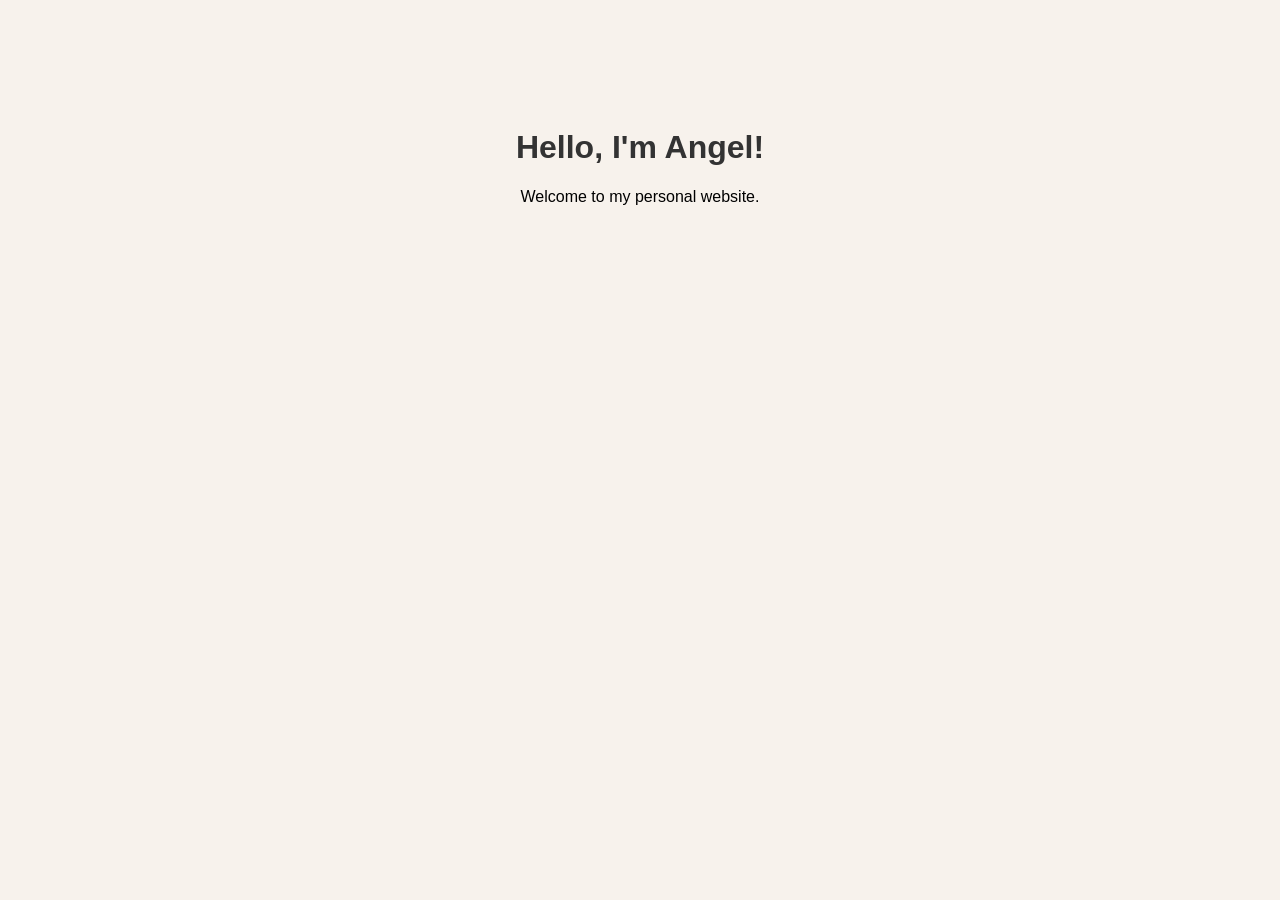
==== index.html @ fdb15718 "Initial website upload" ====
<!DOCTYPE html>
<html>
<head>
    <title>My Personal Website</title>
    <link rel="stylesheet" href="style.css">
</head>
<body>

    <h1>Hello, I'm Angel!</h1>
    <p>Welcome to my personal website.</p>

</body>
</html>
---- style.css ----
body {
    background-color: #f7f2ec;
    font-family: Arial, sans-serif;
    text-align: center;
    padding-top: 100px;
}

h1 {
    color: #333;
}
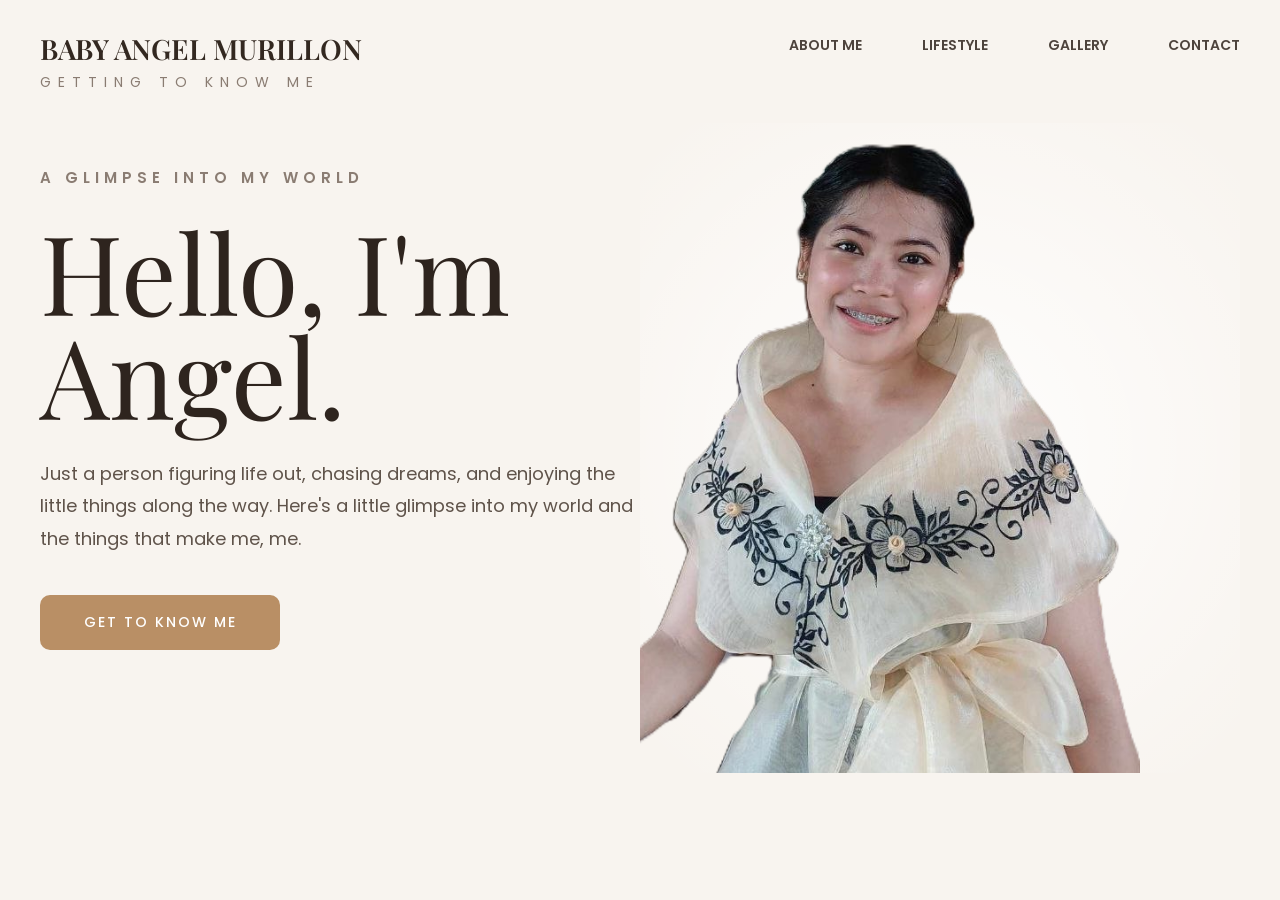
==== commit 73fb65f3: "Complete personal website" ====
--- a/index.html
+++ b/index.html
@@ -3,11 +3,50 @@
 <head>
     <title>My Personal Website</title>
     <link rel="stylesheet" href="style.css">
+    <link href="https://fonts.googleapis.com/css2?family=Playfair+Display:wght@400;500;600;700&family=Poppins:wght@300;400;500;600&display=swap" rel="stylesheet">
 </head>
 <body>
 
-    <h1>Hello, I'm Angel!</h1>
-    <p>Welcome to my personal website.</p>
+    <header>
 
-</body>
-</html>+    <div class="logo">
+        <h2>BABY ANGEL MURILLON</h2>
+        <p>GETTING TO KNOW ME</p>
+    </div>
+
+    <nav>
+    <a href="aboutme.html">ABOUT ME</a>
+    <a href="lifestyle.html">LIFESTYLE</a>
+    <a href="gallery.html">GALLERY</a>
+    <a href="contact.html">CONTACT</a>
+</nav>
+</header>
+
+    <section class="hero">
+
+        <div class="hero-text">
+
+            <span>A GLIMPSE INTO MY WORLD</span>
+
+            <h1>Hello, I'm Angel.</h1>
+
+            <p>
+                Just a person figuring life out, chasing dreams, and
+                enjoying the little things along the way. Here's a little
+                glimpse into my world and the things that make me, me.
+            </p>
+
+            <a href="about.html" class="hero-btn">
+                GET TO KNOW ME
+            </a>
+
+        </div>
+        <div class="hero-image">
+    <img src="Images/Angel.png" alt="Angel">
+</div>
+
+    </section>
+    
+    
+
+</body>
--- a/style.css
+++ b/style.css
@@ -1,10 +1,389 @@
-body {
-    background-color: #f7f2ec;
-    font-family: Arial, sans-serif;
-    text-align: center;
-    padding-top: 100px;
-}
-
-h1 {
-    color: #333;
-}+:root{
+    --bg-main: #F8F4EF;
+    --heading: #2E241E;
+    --logo: #332820;
+    --nav: #4D433C;
+    --body: #5F534A;
+    --label: #8A7C72;
+    --button: #B98F65;
+    --button-text: #FFFFFF;
+}
+
+*{
+    margin:0;
+    padding:0;
+    box-sizing:border-box;
+}
+body{
+    background: var(--bg-main);
+    font-family: 'Poppins', sans-serif;
+    width:100%;
+    overflow-x:hidden;
+}
+.logo h2{
+    font-family: 'Playfair Display', serif;
+    color: var(--logo);
+    font-size:28px;
+    font-weight:600;
+    
+}
+
+.logo p{
+    color: var(--label);
+    letter-spacing: 7px;
+    font-size:14px;
+    margin-top:5px;
+}
+
+.hero-text span{
+    color: var(--label);
+    letter-spacing: 5px;
+    font-weight: 600;
+    display:block;
+    margin-bottom:30px;
+    font-size:15px;
+}
+
+.hero-text h1{
+    font-family:'Playfair Display', serif;
+    color:var(--heading);
+    font-size:110px;
+    font-weight:400;
+    line-height:0.95;
+    margin-bottom:30px;
+}
+
+header{
+    display:flex;
+    justify-content:space-between;
+    align-items:flex-start;
+    padding:30px 40px;
+}
+
+nav{
+    display:flex;
+    gap:60px;
+    margin-top:5px;
+}
+
+nav a{
+    text-decoration:none;
+    color:var(--nav);
+    font-family:'Poppins', sans-serif;
+    font-weight:600;
+    font-size:14px;
+}
+.hero{
+    display:flex;
+    justify-content:space-between;
+    align-items:center;
+    padding:0 40px;
+    max-width:1400px;
+    margin:auto;
+}
+
+.hero-text{
+    max-width:600px;
+    margin-top:-80px;
+}
+.hero-text p{
+    width:600px;
+    color:var(--body);
+    font-size:18px;
+    line-height:1.8;
+    margin-bottom:40px;
+}
+
+.hero-btn{
+    width:240px;
+    height:55px;
+    border:none;
+    border-radius:10px;
+    background:#B98F65;
+    color:white;
+    font-size:14px;
+    letter-spacing:2px;
+    font-weight:500;
+    cursor:pointer;
+
+    text-decoration:none;
+    display:flex;
+    justify-content:center;
+    align-items:center;
+}
+
+.hero-image{
+    width:100%;
+    height:650px;
+    overflow:hidden;
+    position:relative;
+    display:flex;
+    justify-content:flex-end;
+    align-items:flex-end;
+}
+.hero-image::before{
+    content:"";
+    position:absolute;
+    width:850px;
+    height:850px;
+    background:radial-gradient(
+        circle,
+        rgba(255,255,255,0.9) 0%,
+        rgba(255,255,255,0.4) 40%,
+        rgba(255,255,255,0) 70%
+    );
+    border-radius:50%;
+    top:50%;
+    left:50%;
+    transform:translate(-50%, -50%);
+    z-index:0;
+}
+.hero-image img{
+    width:100%;
+    max-width:850px;
+    transform:scaleX(-1);
+    position:relative;
+    right:100px;
+    bottom:-120px;
+    width:950px;
+}
+
+.menu-page{
+    min-height:500vh;
+    padding:400px 20px;
+    text-align:center;
+}
+
+.menu-page h2{
+    font-family:'Playfair Display', serif;
+    font-size:80px;
+    color:#2E241E;
+    margin-bottom:80px;
+}
+
+.menu-container{
+    display:flex;
+    justify-content:center;
+    gap:100px;
+    flex-wrap:wrap;
+}
+
+.icon{
+    font-size:120px;
+    margin-bottom:20px;
+}
+
+.menu-card h3{
+    color:#4D433C;
+    font-size:24px;
+    margin-top:-700px;
+}
+.about-page{
+    text-align:center;
+    padding-top:150px;
+}
+
+.about-page h1{
+    font-family:'Playfair Display', serif;
+    font-size:70px;
+    color:#2E241E;
+    margin-bottom:100px;
+}
+
+.menu-icons{
+    display:flex;
+    justify-content:center;
+    gap:100px;
+    flex-wrap:wrap;
+}
+
+.icon-card img{
+    width:300px;
+    height:auto;
+}
+
+.icon-card h3{
+    margin-top:50px;
+    color:#4D433C;
+    font-family:'Poppins', sans-serif;
+}
+
+.back-arrow{
+    position: fixed;
+    left: 40px;
+    bottom: 40px;
+    width: 70px;
+    cursor: pointer;
+}
+
+.about-fullpage{
+    width:100vw;
+    min-height:100vh;
+
+    background-image:url("Images/about.png");
+    background-size:100% 100%;
+    background-position:center;
+    background-repeat:no-repeat;
+}
+
+.lifestyle-fullpage{
+    width:100%;
+    min-height:100vh;
+
+    background-image:url("Images/MyLifestyle.png");
+    background-size:cover;
+    background-position:top center;
+    background-repeat:no-repeat;
+}
+
+.gallery-page1{
+    width:100%;
+    min-height:180vh;
+    background-image:url("Images/MyGallery.png");
+    background-size:100% auto;
+    background-repeat:no-repeat;
+    background-position:top center;
+}
+
+.gallery-page2{
+    width:100%;
+    min-height:120vh;
+    background-image:url("Images/MyGallery2.png");
+    background-size:100% auto;
+    background-repeat:no-repeat;
+    background-position:top center;
+}
+
+.next-btn{
+    position:fixed;
+    right:40px;
+    bottom:40px;
+
+    background:#B98F65;
+    color:white;
+    text-decoration:none;
+
+    padding:15px 25px;
+    border-radius:10px;
+
+    font-family:'Poppins', sans-serif;
+    font-weight:600;
+}
+
+/* CONTACT PAGE */
+
+.contact-page{
+    background:#F8F4EF;
+    min-height:100vh;
+    padding:20px 70px;
+}
+
+/* TITLE */
+
+.contact-title{
+    font-family:'Playfair Display', serif;
+    font-size:95px;
+    font-weight:500;
+    color:#2E241E;
+    margin-bottom:20px;
+}
+
+/* DECORATION UNDER TITLE */
+
+.contact-divider{
+    text-align:left;
+    font-size:30px;
+    color:#2E241E;
+    margin-bottom:50px;
+}
+
+/* MAIN SECTION */
+
+.contact-container{
+    display:flex;
+    justify-content:space-between;
+    align-items:flex-start;
+    gap:90px;
+}
+
+/* LEFT SIDE */
+
+.contact-left{
+    width:40%;
+}
+
+.contact-item{
+    display:flex;
+    align-items:center;
+    gap:30px;
+
+    text-decoration:none;
+    color:#2E241E;
+
+    font-family:'Playfair Display', serif;
+    font-size:24px;
+
+    margin-bottom:40px;
+}
+
+.contact-item:hover{
+    opacity:0.8;
+}
+
+.contact-item img{
+    width:65px;
+    height:65px;
+    object-fit:contain;
+}
+
+/* CENTER DIVIDER */
+
+.middle-line{
+    width:1px;
+    height:500px;
+    background:#5F534A;
+    opacity:2;
+}
+
+/* RIGHT SIDE */
+
+.contact-right{
+    width:55%;
+}
+
+/* MESSAGE BOX */
+
+.message-box{
+    border:2px solid #5F534A;
+    border-radius:60px;
+
+    padding:60px;
+
+    text-align:center;
+
+    font-family:'Playfair Display', serif;
+    color:#2E241E;
+
+    font-size:22px;
+    line-height:1.9;
+}
+
+.message-box p{
+    margin-bottom:50px;
+}
+
+.message-box p:last-child{
+    margin-bottom:0;
+}
+
+/* FOOTER */
+
+.contact-footer{
+    text-align:center;
+    margin-top:30px;
+    margin-bottom:10px;
+    font-family:'Playfair Display', serif;
+    font-style:italic;
+    color:#8A7C72;
+    font-size:24px;
+}
